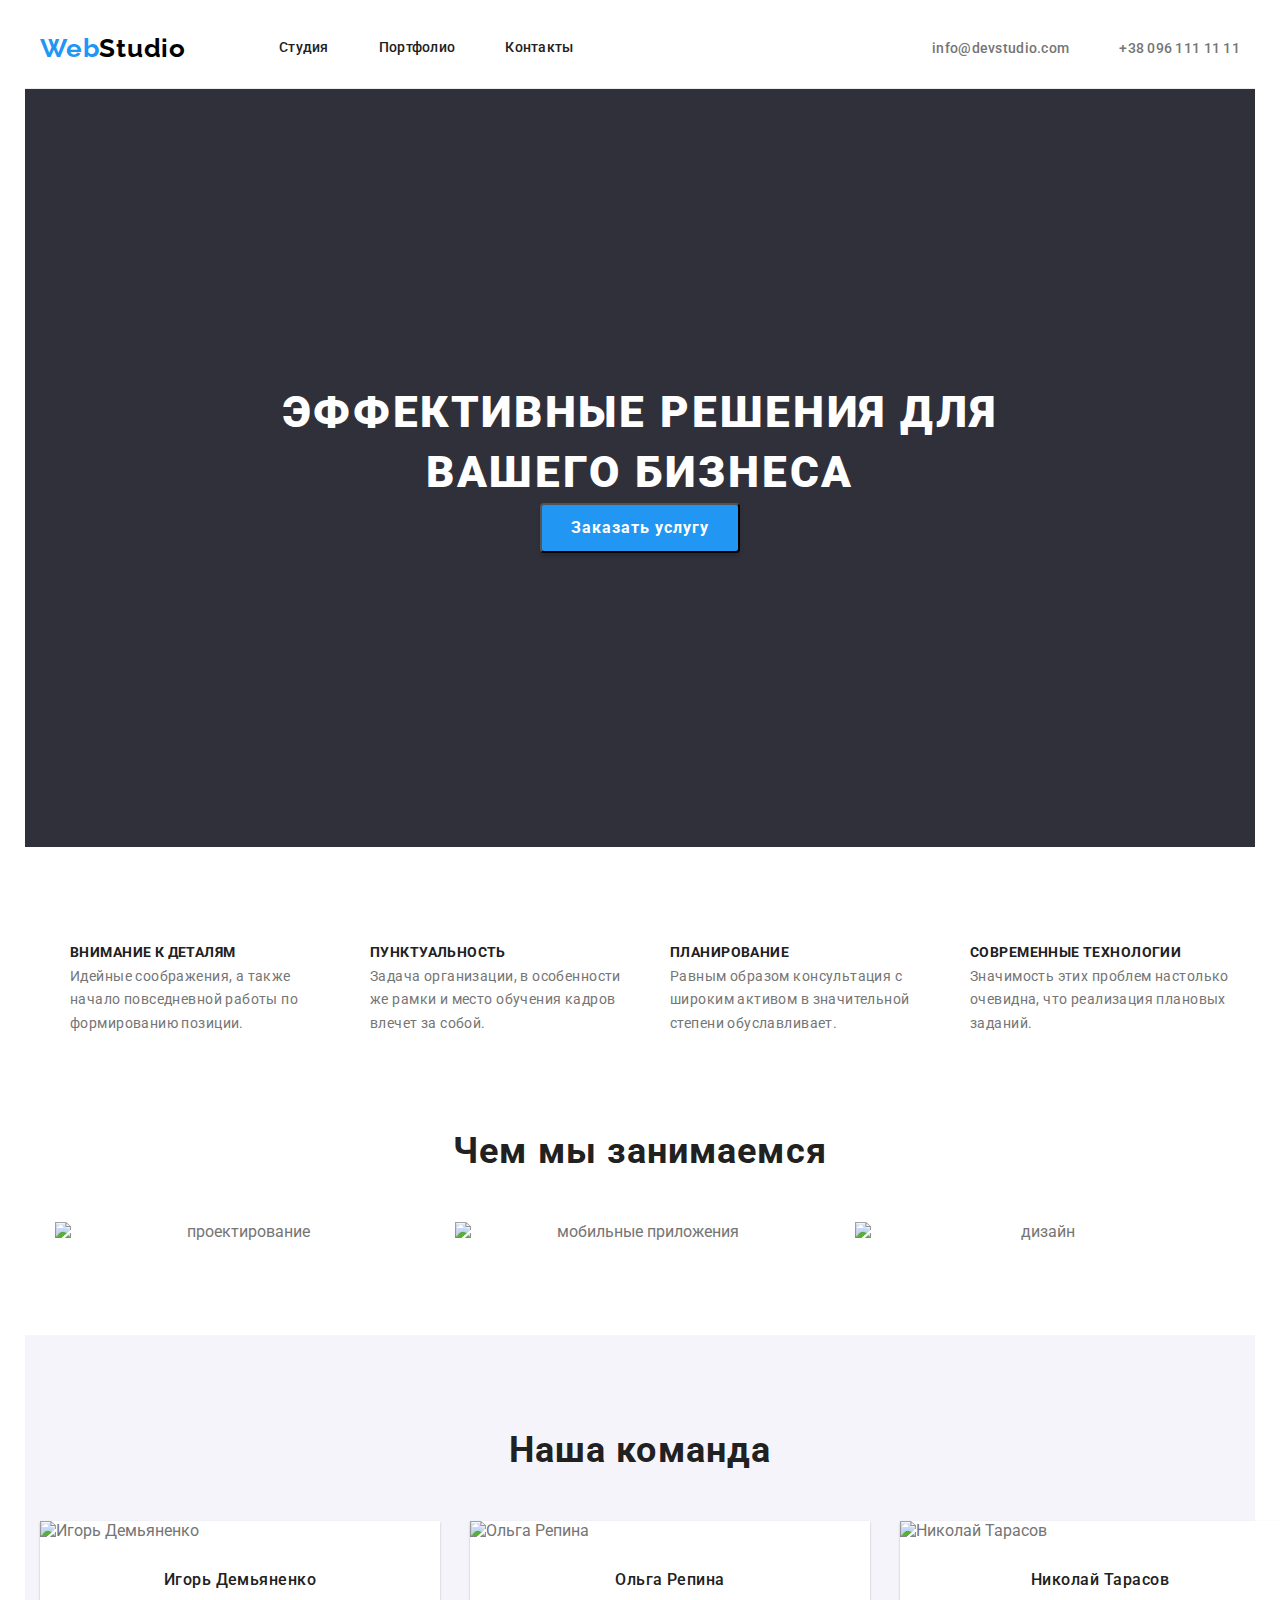
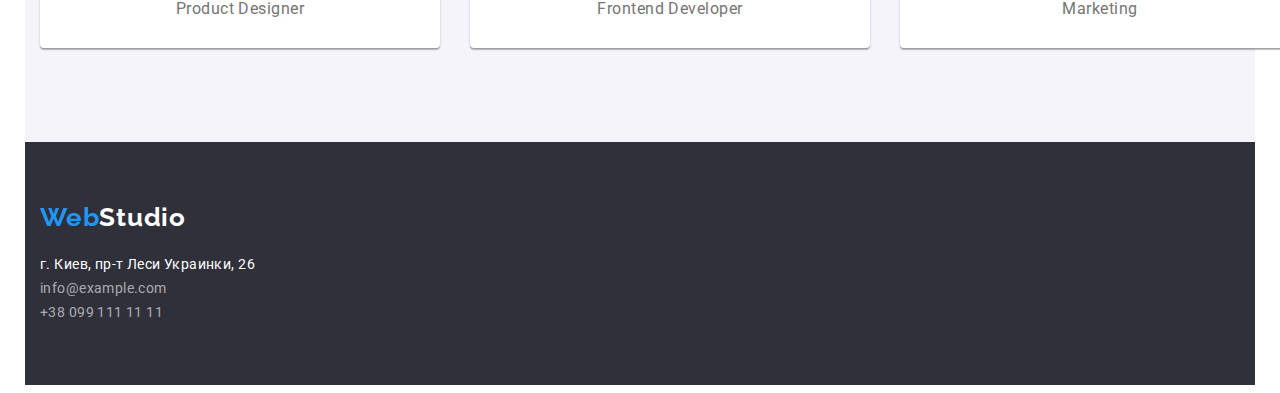
==== index.html @ 62a4abcd "ninja-way" ====
<!DOCTYPE html>
<html lang="ru">

<head>
    <meta charset="UTF-8">
    <meta http-equiv="X-UA-Compatible" content="IE=edge">
    <meta name="viewport" content="width=device-width, initial-scale=1.0">
    <title>goit markup hw 02</title>
    <link rel="preconnect" href="https://fonts.googleapis.com">
    <link rel="preconnect" href="https://fonts.gstatic.com" crossorigin>
    <link href="https://fonts.googleapis.com/css2?family=Raleway:wght@700&family=Roboto:wght@400;500;700;900&display=swap"
        rel="stylesheet">
        <link rel="stylesheet" href="https://cdnjs.cloudflare.com/ajax/libs/modern-normalize/1.1.0/modern-normalize.min.css"
            integrity="sha512-wpPYUAdjBVSE4KJnH1VR1HeZfpl1ub8YT/NKx4PuQ5NmX2tKuGu6U/JRp5y+Y8XG2tV+wKQpNHVUX03MfMFn9Q=="
            crossorigin="anonymous" referrerpolicy="no-referrer" />
    <link rel="stylesheet" href="./css/styles.css">
</head>

<body>
    <header>
        <div class="container header-container">
        <nav class="header-nav">
            <a class="link header-logo header-logo-first-part" href="./" lang="en">Web<span class="header-logo-second-part">Studio</span></a>

            <ul class="list header-list">
                <li class="header-item">
                    <a  class="link header-link" href="./">Студия</a>
                </li>
                <li class="header-item">
                    <a  class="link header-link" href="./portfolio.html">Портфолио</a>
                </li>
                <li class="header-item">
                    <a  class="link header-link" href="">Контакты</a>
                </li>
            </ul>
        </nav>
        <ul class="list header-contacts">
            <li class="header-contacts-item">
                <a class="link header-contacts-link" href="mailto:info@devstudio.com">info@devstudio.com</a>
            </li>
            <li class="header-contacts-item">
                <a class="link header-contacts-link" href="tel:+380961111111">+38 096 111 11 11</a>
            </li>
        </ul>
        </div>
    </header>
   
    <main>
        <div class="container hero-container">
            <section class="hero section"> 
                <h1 class="hero-title">ЭФФЕКТИВНЫЕ РЕШЕНИЯ ДЛЯ ВАШЕГО БИЗНЕСА</h1>
                <button class="hero-button" type="button">Заказать услугу</button>
                
            </section>
        </div>
        <section class="advantages section">
        <div class="container advantages-container">
        <ul class="list advantages-list">   
            <li class="advantages-item">
                <h3 class="advantages-title">Внимание к деталям</h3>
                <p class="advantages-after-title">Идейные соображения, а также начало повседневной работы по формированию позиции.</p>
            </li>
            <li class="advantages-item">
                <h3 class="advantages-title">Пунктуальность</h3>
                <p class="advantages-after-title">Задача организации, в особенности же рамки и место обучения кадров влечет за собой.</p>
            </li>
            <li class="advantages-item">
                <h3 class="advantages-title">Планирование</h3>
                <p class="advantages-after-title">Равным образом консультация с широким активом в значительной степени обуславливает.</p>
            </li>
            <li class="advantages-item">
                <h3 class="advantages-title">Современные технологии</h3>
                <p class="advantages-after-title">Значимость этих проблем настолько очевидна, что реализация плановых заданий.</p>
            </li>
        </ul>
        </div>
        </section>
    

        <section class="specialization section">
            <div class="container">
            <h2 class="specialization-title">Чем мы занимаемся</h2>
            <ul class="list specialization-list">
                <li class="specialization-item">
                 <img src="./images/img1.jpg" width="370" alt="проектирование">   
                </li>
                <li class="specialization-item">
                    <img src="./images/img2.jpg" width="370" alt="мобильные приложения">
                </li>

                <li class="specialization-item">
                    <img src="./images/img3.jpg" width="370" alt="дизайн">
                </li>
            </ul>
            </div>
        </section>
            <div class="container team">
                <section class="section">
            <h2 class="team-title">Наша команда</h2>
            <ul class="list team-list">
                <li class="team-item">
                        <img class="team-pic" src="./images/person1.jpg" width="400" alt="Игорь Демьяненко">
                        <h3 class="team-name">Игорь Демьяненко</h3>  
                        <p class="team-job" lang="en">Product Designer</p> 
                
                </li>
                <li class="team-item">
                        <img class="team-pic" src="./images/person2.jpg" width="400" alt="Ольга Репина">
                       <h3 class="team-name">Ольга Репина</h3>
                       <p class="team-job" lang="en">Frontend Developer</p>
                   
                </li>
                <li class="team-item">
                        <img class="team-pic" src="./images/person3.jpg" width="400" alt="Николай Тарасов">
                       <h3 class="team-name">Николай Тарасов</h3>  
                       <p class="team-job" lang="en">Marketing</p>
                    
                </li>
                <li class="team-item">
                        <img class="team-pic" src="./images/person4.jpg" width="400" alt="Михаил Ермаков">
                       <h3 class="team-name">Михаил Ермаков</h3> 
                       <p class="team-job" lang="en">UI Designer</p>  
                </li>
            </ul>
            </section>
            </div>

    </main>

    <footer>
        <div class="container footer-container">
        <a class="link footer-logo-first-part" href="/" lang="en">Web<span class="footer-logo-second-part">Studio</span></a>
        <address>
            <ul class="list footer-list">
                <li class="footer-item">
                    <a class="link footer-address" href="https://goo.gl/maps/tLhUMKj88m91QNxx6"
                    target="_blank"
                    rel="noopener noreferrer"
                    >г. Киев, пр-т Леси Украинки, 26</a>

                </li>
                <li class="footer-item">
                    <a class="link footer-link" href="mailto:info@example.com">info@example.com</a>
                </li>
                <li class="footer-item">
                    <a class="link footer-link" href="tel:+380991111111"> +38 099 111 11 11</a>
                </li>
            </ul>
        </address>
        </div>
    </footer>



</body>

</html>
---- css/styles.css ----
:root {
  --main-title-color: #ffffff;
  --logo-first-part-color: #2196f3;
  --logo-second-part-color: #000000;
  --second-title-color: #212121;
  --main-text-color: #757575;
  --second-text-color: #ffffff;
  --accent-color: #2196f3;
  --main-btn-color: #2196f3;
  --header-text-color: #212121;
  --hero-bord: #2f303a;
  --portfolio-button-background-color: #f5f4fa;
}
/* ----------------HEADER-------------------- */
body {
  font-family: "Roboto", sans-serif;
  color: var(--main-text-color);
}
p,
h1,
h2,
h3,
h4,
h5,
h6 {
  margin: 0;
}
ul {
  margin: 0;
  padding: 0;
}

img {
  display: block;
  max-width: 100%;
  height: auto;
}

.section {
  padding-top: 94px;
  padding-bottom: 94px;
}

.container {
  width: 1200px;
  padding-left: 15px;
  padding-right: 15px;
  margin: 0 auto;
}

.list {
  list-style: none;
}
.link {
  text-decoration: none;
}

.header-container {
  max-width: 1200px;
  display: flex;
  border-bottom: 1px solid #ececec;
}

.header-nav {
  display: flex;
  align-items: center;
}

.header-logo {
  margin-right: 93px;
}

.header-logo-first-part {
  font-family: Raleway;
  font-weight: bold;
  font-size: 26px;
  line-height: 1.19;
  letter-spacing: 0.03em;
  color: var(--logo-first-part-color);
}
.header-logo-second-part {
  font-family: Raleway;
  font-weight: bold;
  font-size: 26px;
  line-height: 1.19;
  letter-spacing: 0.03em;
  color: var(--logo-second-part-color);
}

.header-list {
  display: flex;
}

.header-item:not(:last-child) {
  margin-right: 50px;
}

.header-link {
  font-weight: 500;
  font-size: 14px;
  line-height: 1.14;
  letter-spacing: 0.02em;
  color: var(--header-text-color);
  display: block;
  padding-top: 32px;
  padding-bottom: 32px;
}

.header-link:hover,
.headre-link:focus {
  color: var(--accent-color);
}
.header-contacts {
  margin-left: auto;
  align-items: center;
  display: flex;
}

.header-contacts-item:not(:last-child) {
  margin-right: 50px;
}
.header-contacts-link {
  font-weight: 500;
  font-size: 14px;
  line-height: 1.14;
  letter-spacing: 0.02em;
  color: var(--main-text-color);
}
.header-contacts-link:hover,
.header-contacts-link:focus {
  color: var(--accent-color);
}

/* ---------------------------HERO------------------------------*/

.hero {
  justify-content: center;
  text-align: center;
}

.hero-container {
  padding-top: 200px;
  padding-bottom: 200px;
  max-width: 1200px;
  background-color: var(--hero-bord);
}
.hero-title {
  font-weight: 900;
  font-size: 44px;
  line-height: 1.36;
  text-align: center;
  letter-spacing: 0.06em;
  color: var(--main-title-color);
  background-color: var(--hero-bord);
  max-width: 60%;
  margin: 0 auto;
}

.hero-button {
  font-family: Roboto;
  font-weight: bold;
  font-size: 16px;
  line-height: 1.87;
  display: flex;
  letter-spacing: 0.06em;
  color: var(--second-text-color);
  background-color: var(--accent-color);
  margin: 0 auto;
  display: block;
  min-width: 200px;
  min-height: 50px;
  box-shadow: 0px 4px 4px rgba(0, 0, 0, 0.15);
  border-radius: 4px;
}

/*-------------------------------ABOUT US---------------------------*/

.advantages-list {
  display: flex;
}

.advantages-item {
  flex-basis: calc((100% - 4 * 30px) / 4);
  margin-left: 30px;
  max-width: 270px;
}
.advantages-title {
  font-weight: 700;
  font-size: 14px;
  line-height: 1.71;
  letter-spacing: 0.03em;
  color: var(--second-title-color);
  text-transform: uppercase;
}

.advantages-after-title {
  font-size: 14px;
  line-height: 1.71;
  letter-spacing: 0.03em;
  margin-bottom: -94px;
}

.specialization-title {
  font-weight: bold;
  font-size: 36px;
  line-height: 42px;
  text-align: center;
  letter-spacing: 0.03em;
  color: var(--second-title-color);
  padding-bottom: 50px;
}

.specialization-list {
  display: flex;
  justify-content: center;
}

.specialization-item {
  text-align: center;
}
.specialization-item:not(:last-child) {
  margin-right: 30px;
}
.team {
  background-color: var(--portfolio-button-background-color);
}
.team-title {
  font-weight: bold;
  font-size: 36px;
  line-height: 42px;
  text-align: center;
  letter-spacing: 0.03em;
  color: var(--second-title-color);
  margin-bottom: 50px;
}
.team-list {
  display: flex;
  margin-left: -30px;
}

.team-item {
  background-color: #ffffff;
  box-shadow: 0px 1px 3px rgba(0, 0, 0, 0.12), 0px 1px 1px rgba(0, 0, 0, 0.14),
    0px 2px 1px rgba(0, 0, 0, 0.2);
  border-radius: 0px 0px 4px 4px;
}

.team-item {
  flex-basis: calc((100 - 4 * 30px) / 4);
  margin-left: 30px;
}
.team-pic {
  padding-bottom: 30px;
}
.team-name {
  font-weight: 500;
  font-size: 16px;
  line-height: 1.19;
  text-align: center;
  letter-spacing: 0.03em;
  color: var(--second-title-color);
  padding-bottom: 10px;
}

.team-job {
  font-size: 16px;
  line-height: 1.19;
  text-align: center;
  letter-spacing: 0.03em;
  padding-bottom: 30px;
}

/*------------------------------FOOTER---------------------------*/

.footer-container {
  background-color: var(--hero-bord);
  padding-top: 60px;
  padding-bottom: 60px;
  align-items: center;
}

.footer-list {
  margin-top: 20px;
}
.footer-logo-first-part {
  font-family: Raleway;
  font-weight: bold;
  font-size: 26px;
  line-height: 1.19;
  letter-spacing: 0.03em;
  color: #2196f3;
  background-color: var(--hero-bord);
}

.footer-logo-second-part {
  font-family: Raleway;
  font-weight: bold;
  font-size: 26px;
  line-height: 1.19;
  letter-spacing: 0.03em;
  color: var(--main-title-color);
  background-color: var(--hero-bord);
}

.footer-address {
  font-family: Roboto;
  font-style: normal;
  font-size: 14px;
  line-height: 1.71;
  letter-spacing: 0.03em;
  color: var(--main-title-color);
  background-color: var(--hero-bord);
}

.footer-link {
  font-family: Roboto;
  font-style: normal;
  font-size: 14px;
  line-height: 1.71;
  letter-spacing: 0.03em;
  color: rgba(255, 255, 255, 0.6);
  background-color: var(--hero-bord);
}

/*----------------------------------PORTFOLIO-----------------------------------*/
.filter {
  display: flex;
  justify-content: center;
}

.filter-item:not(:last-child) {
  margin-right: 8px;
}

.filter-button {
  font-family: Roboto;
  font-weight: 500;
  font-size: 16px;
  line-height: 1.62;
  text-align: center;
  letter-spacing: 0.03em;
  color: var(--second-title-color);
  background-color: var(--portfolio-button-background-color);
  border-radius: 4px;
  margin-bottom: 56px;
}

.example-list {
  display: flex;
  flex-wrap: wrap;
}
.example-item {
  margin-right: 30px;
  margin-bottom: 30px;
  max-width: 380px;
  border: 1px solid #eeeeee;
  box-sizing: border-box;
}

.example-item:nth-child(3n) {
  margin-right: 0;
}
.example-item:nth-last-child(-n + 3) {
  margin-bottom: 0;
}

.filter-button:hover,
.filter-button:focus {
  color: var(--second-text-color);
  background-color: var(--accent-color);
  box-shadow: 0px 3px 1px rgba(0, 0, 0, 0.1), 0px 1px 2px rgba(0, 0, 0, 0.08),
    0px 2px 2px rgba(0, 0, 0, 0.12);
}

.example-title {
  font-weight: bold;
  font-size: 18px;
  line-height: 2;
  letter-spacing: 0.06em;
  color: var(--second-title-color);
  margin-left: 24px;
}

.example-after-title {
  font-weight: normal;
  font-size: 16px;
  line-height: 1.87;
  letter-spacing: 0.03em;
  margin-left: 24px;
  margin-bottom: 20px;
}
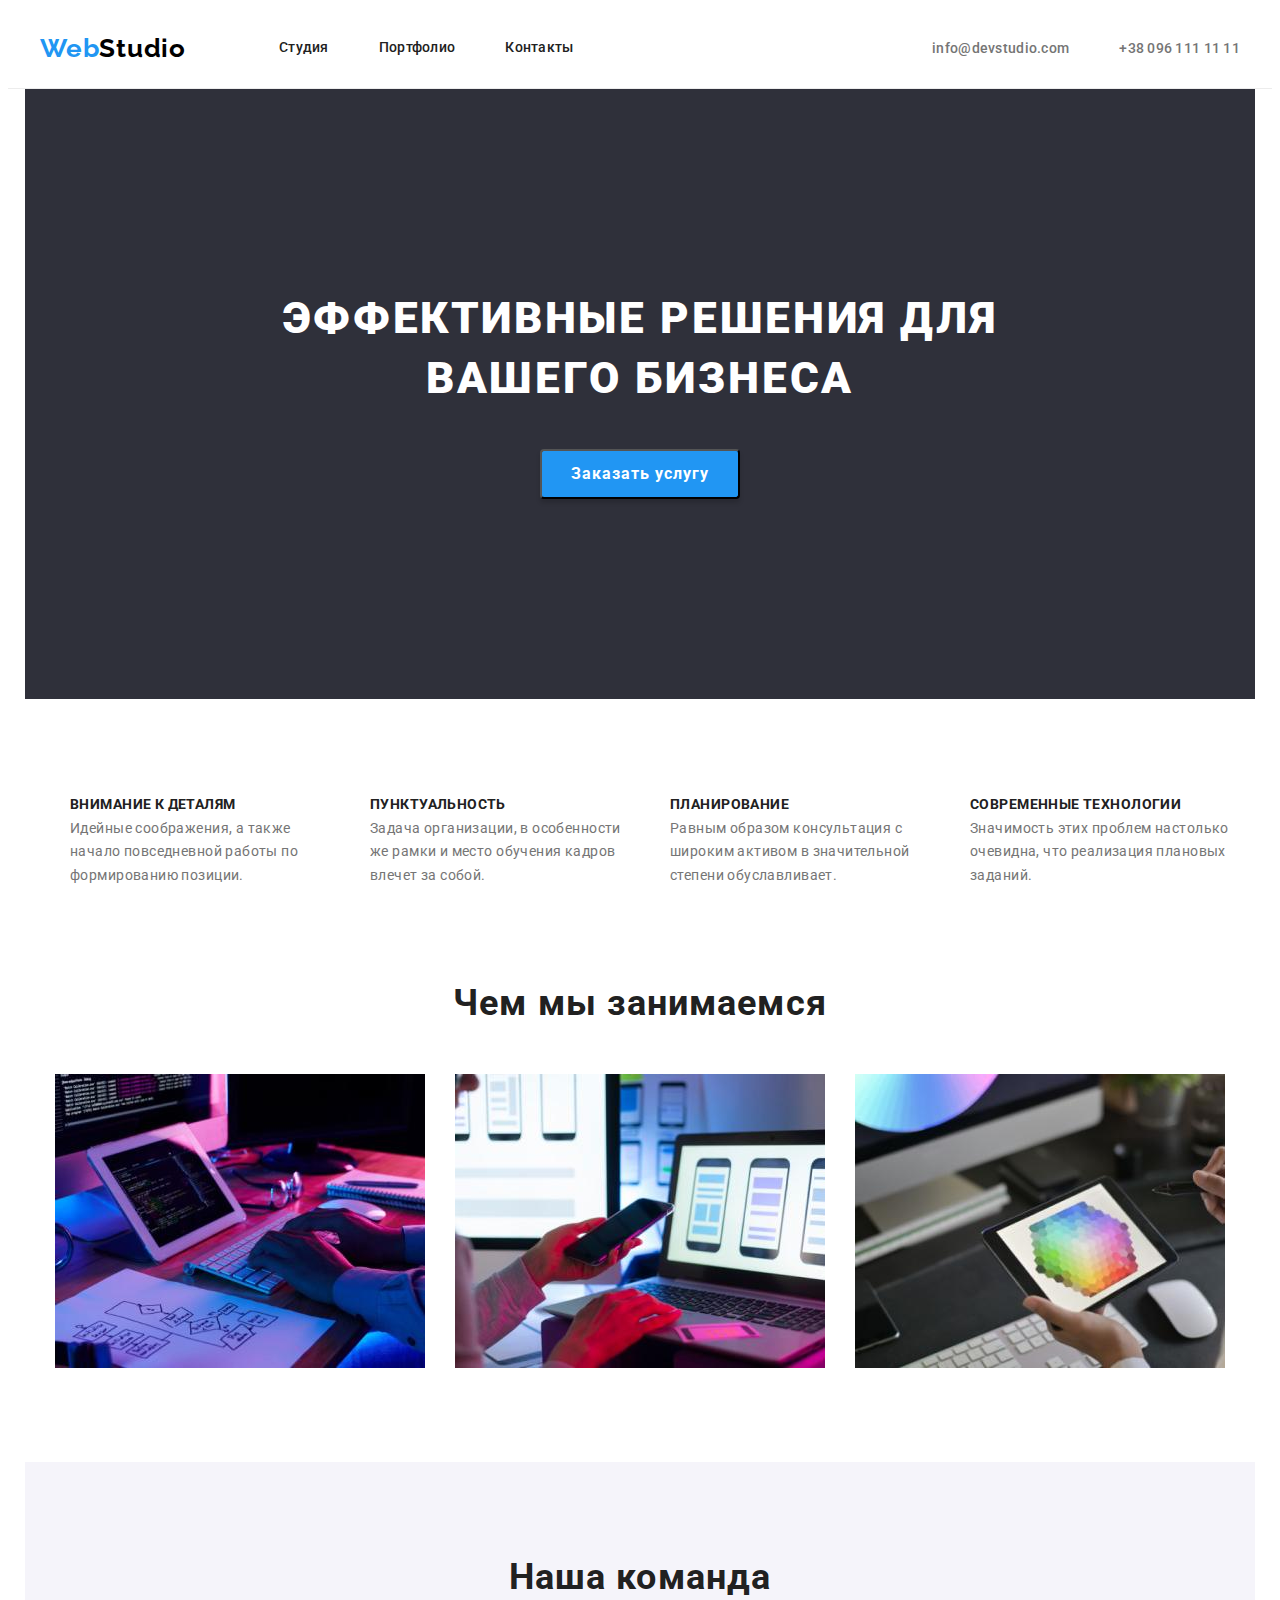
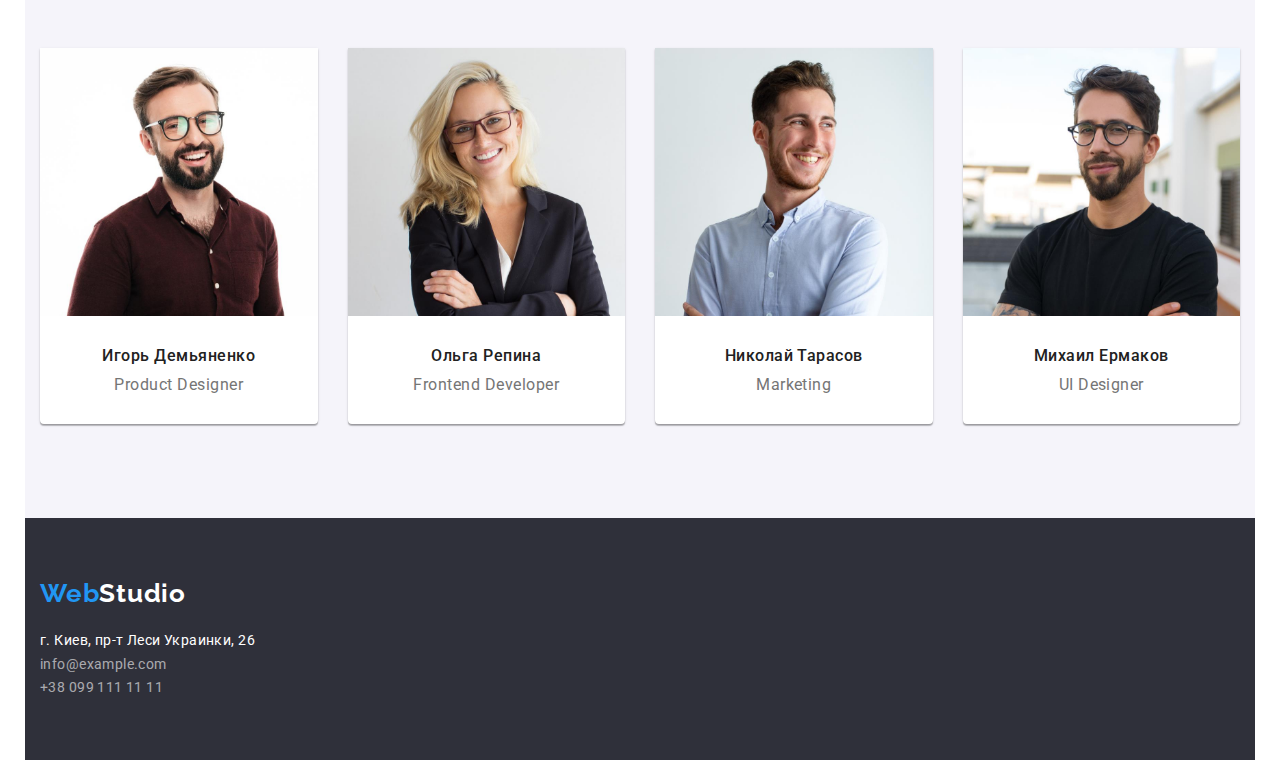
==== commit befba323: "исправил ошибки" ====
--- a/index.html
+++ b/index.html
@@ -5,7 +5,7 @@
     <meta charset="UTF-8">
     <meta http-equiv="X-UA-Compatible" content="IE=edge">
     <meta name="viewport" content="width=device-width, initial-scale=1.0">
-    <title>goit markup hw 02</title>
+    <title>goit markup hw 03</title>
     <link rel="preconnect" href="https://fonts.googleapis.com">
     <link rel="preconnect" href="https://fonts.gstatic.com" crossorigin>
     <link href="https://fonts.googleapis.com/css2?family=Raleway:wght@700&family=Roboto:wght@400;500;700;900&display=swap"
@@ -17,7 +17,7 @@
 </head>
 
 <body>
-    <header>
+    <header class="header">
         <div class="container header-container">
         <nav class="header-nav">
             <a class="link header-logo header-logo-first-part" href="./" lang="en">Web<span class="header-logo-second-part">Studio</span></a>
@@ -46,13 +46,13 @@
     </header>
    
     <main>
-        <div class="container hero-container">
-            <section class="hero section"> 
+            <section class="hero"> 
+                <div class="container hero-container">
                 <h1 class="hero-title">ЭФФЕКТИВНЫЕ РЕШЕНИЯ ДЛЯ ВАШЕГО БИЗНЕСА</h1>
                 <button class="hero-button" type="button">Заказать услугу</button>
-                
+                </div>
             </section>
-        </div>
+
         <section class="advantages section">
         <div class="container advantages-container">
         <ul class="list advantages-list">   
@@ -94,43 +94,54 @@
             </ul>
             </div>
         </section>
-            <div class="container team">
-                <section class="section">
+                <section class="section team-section">
+                    <div class="container team-container">
             <h2 class="team-title">Наша команда</h2>
             <ul class="list team-list">
                 <li class="team-item">
                         <img class="team-pic" src="./images/person1.jpg" width="400" alt="Игорь Демьяненко">
+                        <div class="team-info">
                         <h3 class="team-name">Игорь Демьяненко</h3>  
                         <p class="team-job" lang="en">Product Designer</p> 
+                        </div>
                 
                 </li>
                 <li class="team-item">
                         <img class="team-pic" src="./images/person2.jpg" width="400" alt="Ольга Репина">
+                        <div class="team-info">
                        <h3 class="team-name">Ольга Репина</h3>
                        <p class="team-job" lang="en">Frontend Developer</p>
+                    </div>
                    
                 </li>
                 <li class="team-item">
                         <img class="team-pic" src="./images/person3.jpg" width="400" alt="Николай Тарасов">
+                        <div class="team-info">
                        <h3 class="team-name">Николай Тарасов</h3>  
                        <p class="team-job" lang="en">Marketing</p>
+                    </div>
                     
                 </li>
                 <li class="team-item">
                         <img class="team-pic" src="./images/person4.jpg" width="400" alt="Михаил Ермаков">
+                        <div class="team-info">
                        <h3 class="team-name">Михаил Ермаков</h3> 
                        <p class="team-job" lang="en">UI Designer</p>  
+                    </div>
                 </li>
             </ul>
+            </div>
             </section>
-            </div>
+            
 
     </main>
 
-    <footer>
+    <footer class="footer">
         <div class="container footer-container">
+            <div class="logo">
         <a class="link footer-logo-first-part" href="/" lang="en">Web<span class="footer-logo-second-part">Studio</span></a>
-        <address>
+        </div>
+        <address class="address">
             <ul class="list footer-list">
                 <li class="footer-item">
                     <a class="link footer-address" href="https://goo.gl/maps/tLhUMKj88m91QNxx6"
--- a/css/styles.css
+++ b/css/styles.css
@@ -36,6 +36,9 @@
   height: auto;
 }
 
+.header {
+  border-bottom: 1px solid #ececec;
+}
 .section {
   padding-top: 94px;
   padding-bottom: 94px;
@@ -58,7 +61,6 @@
 .header-container {
   max-width: 1200px;
   display: flex;
-  border-bottom: 1px solid #ececec;
 }
 
 .header-nav {
@@ -154,6 +156,7 @@
   background-color: var(--hero-bord);
   max-width: 60%;
   margin: 0 auto;
+  padding-bottom: 40px;
 }
 
 .hero-button {
@@ -175,6 +178,9 @@
 
 /*-------------------------------ABOUT US---------------------------*/
 
+.advantages {
+  padding-bottom: 0;
+}
 .advantages-list {
   display: flex;
 }
@@ -197,7 +203,6 @@
   font-size: 14px;
   line-height: 1.71;
   letter-spacing: 0.03em;
-  margin-bottom: -94px;
 }
 
 .specialization-title {
@@ -221,8 +226,15 @@
 .specialization-item:not(:last-child) {
   margin-right: 30px;
 }
-.team {
+.team-section {
+  padding-top: 0;
+  padding-bottom: 0;
+}
+.team-container {
   background-color: var(--portfolio-button-background-color);
+  max-width: 1200px;
+  padding-top: 94px;
+  padding-bottom: 94px;
 }
 .team-title {
   font-weight: bold;
@@ -234,6 +246,7 @@
   margin-bottom: 50px;
 }
 .team-list {
+  justify-content: center;
   display: flex;
   margin-left: -30px;
 }
@@ -249,7 +262,9 @@
   flex-basis: calc((100 - 4 * 30px) / 4);
   margin-left: 30px;
 }
-.team-pic {
+
+.team-info {
+  padding-top: 30px;
   padding-bottom: 30px;
 }
 .team-name {
@@ -267,18 +282,16 @@
   line-height: 1.19;
   text-align: center;
   letter-spacing: 0.03em;
-  padding-bottom: 30px;
 }
 
 /*------------------------------FOOTER---------------------------*/
 
+.footer {
+  align-items: center;
+}
 .footer-container {
   background-color: var(--hero-bord);
-  padding-top: 60px;
-  padding-bottom: 60px;
-  align-items: center;
-}
-
+}
 .footer-list {
   margin-top: 20px;
 }
@@ -291,7 +304,9 @@
   color: #2196f3;
   background-color: var(--hero-bord);
 }
-
+.logo {
+  padding-top: 60px;
+}
 .footer-logo-second-part {
   font-family: Raleway;
   font-weight: bold;
@@ -301,7 +316,9 @@
   color: var(--main-title-color);
   background-color: var(--hero-bord);
 }
-
+.address {
+  padding-bottom: 60px;
+}
 .footer-address {
   font-family: Roboto;
   font-style: normal;
@@ -343,12 +360,24 @@
   background-color: var(--portfolio-button-background-color);
   border-radius: 4px;
   margin-bottom: 56px;
+  padding-top: 6px;
+  padding-bottom: 6px;
+  padding-left: 22px;
+  padding-right: 22px;
+}
+.filter-button:hover,
+.filter-button:focus {
+  color: var(--second-text-color);
+  background-color: var(--accent-color);
+  box-shadow: 0px 3px 1px rgba(0, 0, 0, 0.1), 0px 1px 2px rgba(0, 0, 0, 0.08),
+    0px 2px 2px rgba(0, 0, 0, 0.12);
 }
 
 .example-list {
   display: flex;
   flex-wrap: wrap;
 }
+
 .example-item {
   margin-right: 30px;
   margin-bottom: 30px;
@@ -364,12 +393,9 @@
   margin-bottom: 0;
 }
 
-.filter-button:hover,
-.filter-button:focus {
-  color: var(--second-text-color);
-  background-color: var(--accent-color);
-  box-shadow: 0px 3px 1px rgba(0, 0, 0, 0.1), 0px 1px 2px rgba(0, 0, 0, 0.08),
-    0px 2px 2px rgba(0, 0, 0, 0.12);
+.example-info {
+  padding-top: 20px;
+  padding-bottom: 20px;
 }
 
 .example-title {
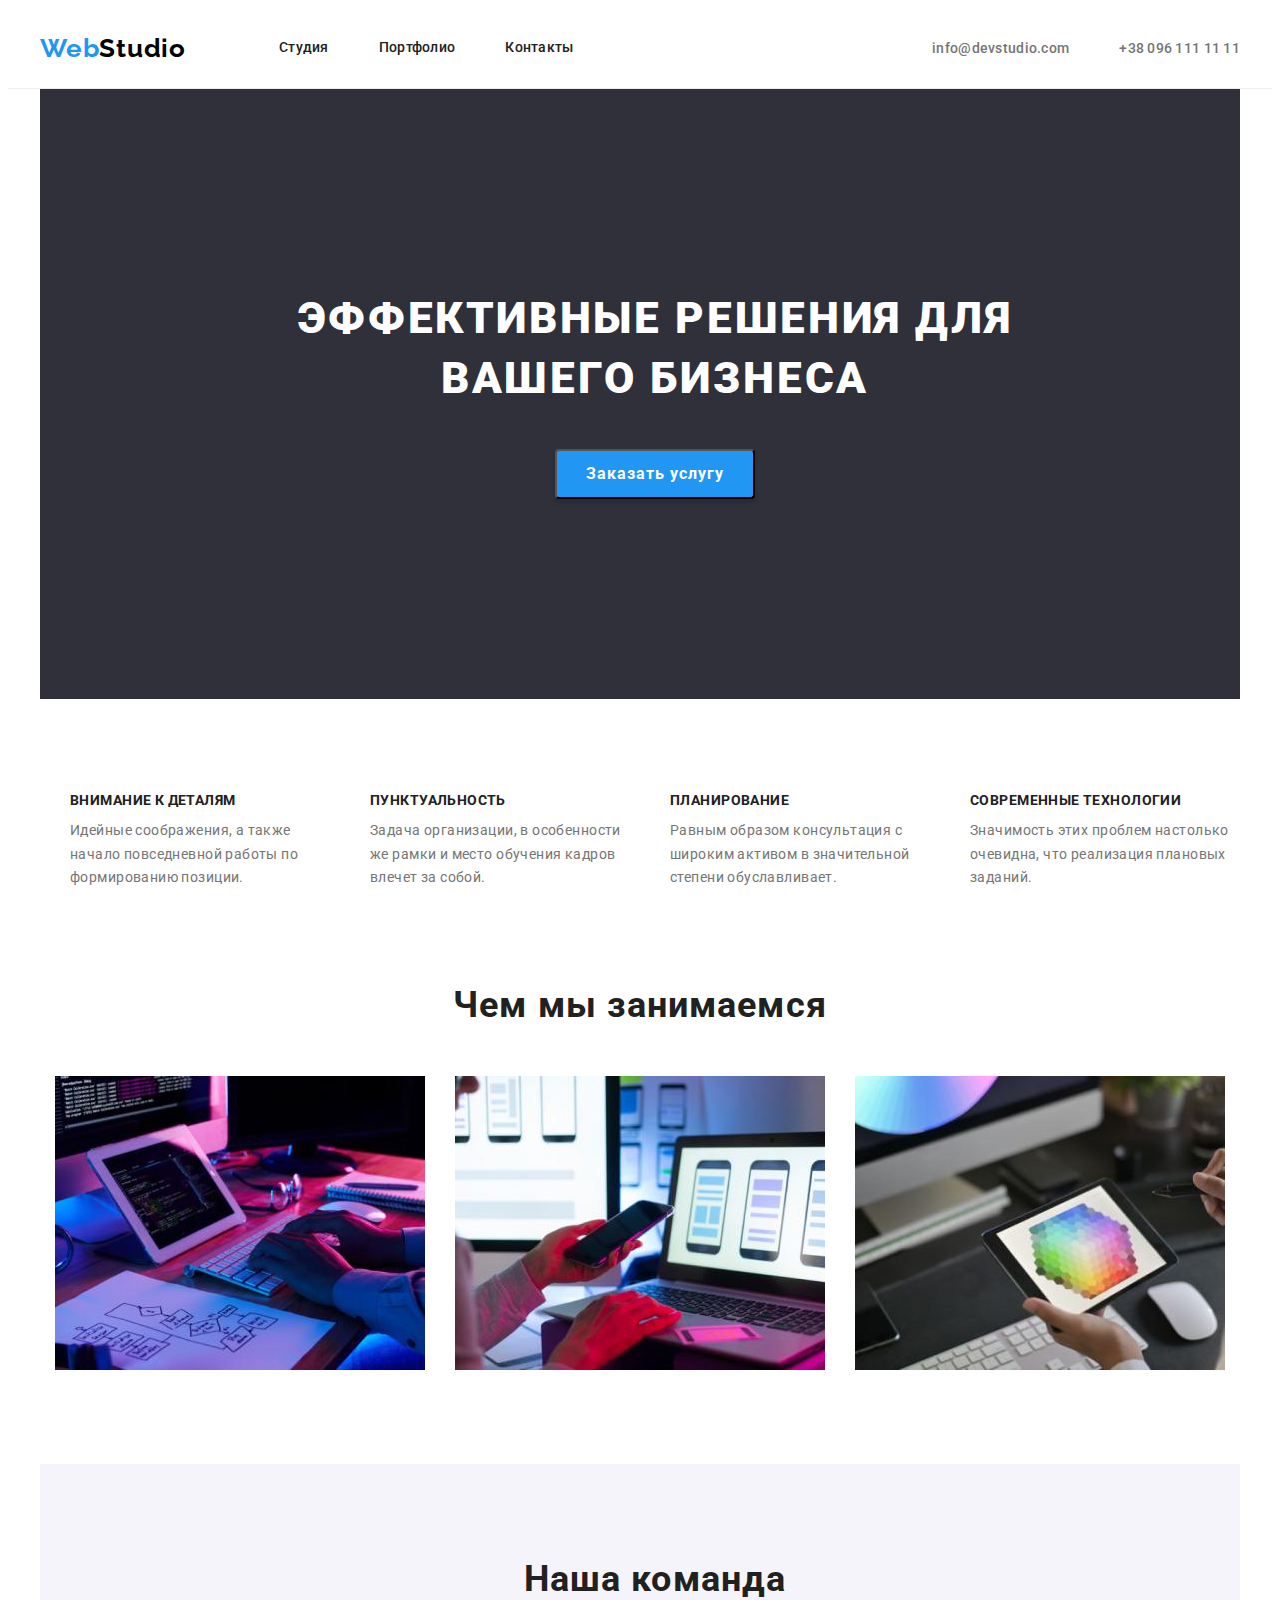
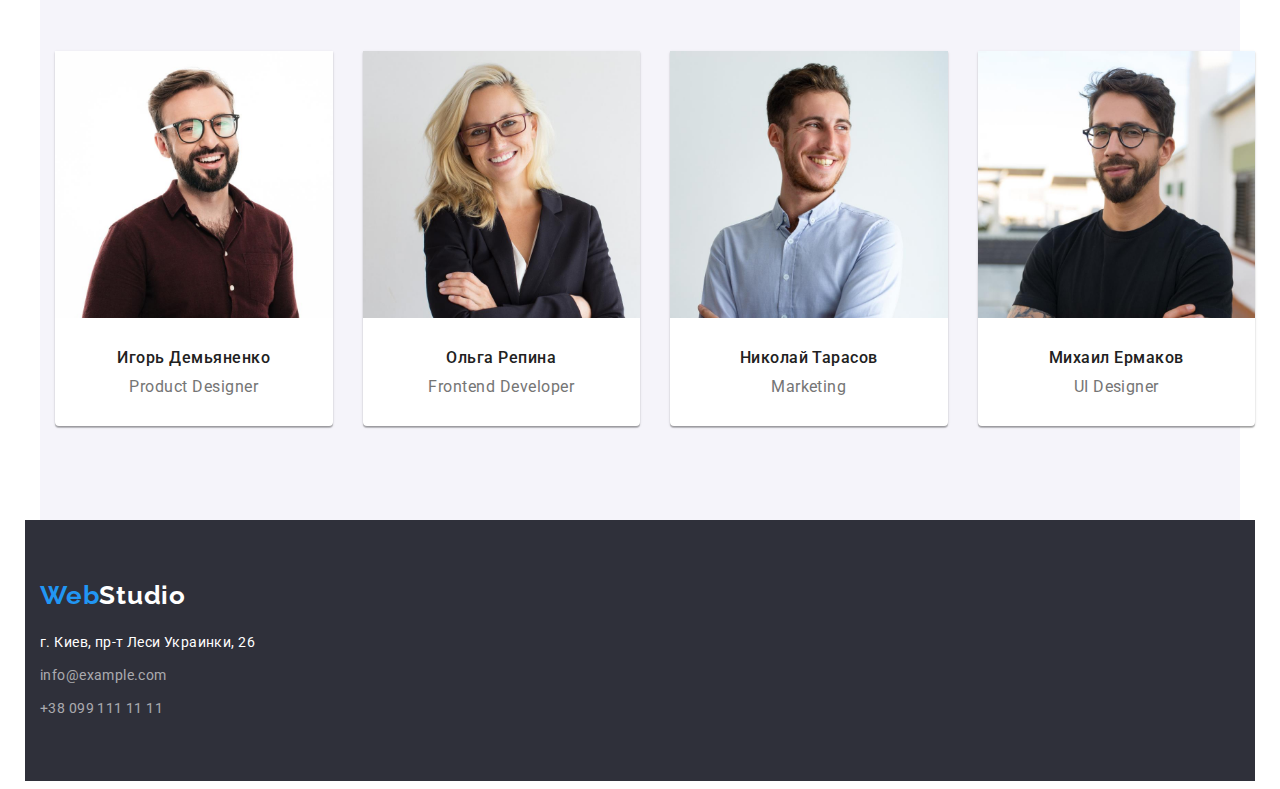
==== commit d48952aa: "исправил ошибки №2" ====
--- a/index.html
+++ b/index.html
@@ -10,7 +10,7 @@
     <link rel="preconnect" href="https://fonts.gstatic.com" crossorigin>
     <link href="https://fonts.googleapis.com/css2?family=Raleway:wght@700&family=Roboto:wght@400;500;700;900&display=swap"
         rel="stylesheet">
-        <link rel="stylesheet" href="https://cdnjs.cloudflare.com/ajax/libs/modern-normalize/1.1.0/modern-normalize.min.css"
+    <link rel="stylesheet" href="https://cdnjs.cloudflare.com/ajax/libs/modern-normalize/1.1.0/modern-normalize.min.css"
             integrity="sha512-wpPYUAdjBVSE4KJnH1VR1HeZfpl1ub8YT/NKx4PuQ5NmX2tKuGu6U/JRp5y+Y8XG2tV+wKQpNHVUX03MfMFn9Q=="
             crossorigin="anonymous" referrerpolicy="no-referrer" />
     <link rel="stylesheet" href="./css/styles.css">
@@ -46,7 +46,7 @@
     </header>
    
     <main>
-            <section class="hero"> 
+            <section class="hero section"> 
                 <div class="container hero-container">
                 <h1 class="hero-title">ЭФФЕКТИВНЫЕ РЕШЕНИЯ ДЛЯ ВАШЕГО БИЗНЕСА</h1>
                 <button class="hero-button" type="button">Заказать услугу</button>
--- a/css/styles.css
+++ b/css/styles.css
@@ -138,14 +138,13 @@
 .hero {
   justify-content: center;
   text-align: center;
-}
-
-.hero-container {
   padding-top: 200px;
   padding-bottom: 200px;
   max-width: 1200px;
   background-color: var(--hero-bord);
-}
+  margin: 0 auto;
+}
+
 .hero-title {
   font-weight: 900;
   font-size: 44px;
@@ -193,22 +192,23 @@
 .advantages-title {
   font-weight: 700;
   font-size: 14px;
+  line-height: 1.14;
+  letter-spacing: 0.03em;
+  color: var(--second-title-color);
+  text-transform: uppercase;
+  padding-bottom: 10px;
+}
+
+.advantages-after-title {
+  font-size: 14px;
   line-height: 1.71;
   letter-spacing: 0.03em;
-  color: var(--second-title-color);
-  text-transform: uppercase;
-}
-
-.advantages-after-title {
-  font-size: 14px;
-  line-height: 1.71;
-  letter-spacing: 0.03em;
 }
 
 .specialization-title {
   font-weight: bold;
   font-size: 36px;
-  line-height: 42px;
+  line-height: 1.17;
   text-align: center;
   letter-spacing: 0.03em;
   color: var(--second-title-color);
@@ -227,19 +227,17 @@
   margin-right: 30px;
 }
 .team-section {
-  padding-top: 0;
-  padding-bottom: 0;
-}
-.team-container {
   background-color: var(--portfolio-button-background-color);
   max-width: 1200px;
+  margin: 0 auto;
   padding-top: 94px;
   padding-bottom: 94px;
 }
+
 .team-title {
   font-weight: bold;
   font-size: 36px;
-  line-height: 42px;
+  line-height: 1.17;
   text-align: center;
   letter-spacing: 0.03em;
   color: var(--second-title-color);
@@ -291,6 +289,8 @@
 }
 .footer-container {
   background-color: var(--hero-bord);
+  padding-top: 60px;
+  padding-bottom: 60px;
 }
 .footer-list {
   margin-top: 20px;
@@ -304,9 +304,6 @@
   color: #2196f3;
   background-color: var(--hero-bord);
 }
-.logo {
-  padding-top: 60px;
-}
 .footer-logo-second-part {
   font-family: Raleway;
   font-weight: bold;
@@ -316,8 +313,8 @@
   color: var(--main-title-color);
   background-color: var(--hero-bord);
 }
-.address {
-  padding-bottom: 60px;
+.footer-item:not(:last-child) {
+  margin-bottom: 9px;
 }
 .footer-address {
   font-family: Roboto;
@@ -340,9 +337,10 @@
 }
 
 /*----------------------------------PORTFOLIO-----------------------------------*/
-.filter {
+.filter-list {
   display: flex;
   justify-content: center;
+  padding-bottom: 50px;
 }
 
 .filter-item:not(:last-child) {
@@ -358,8 +356,7 @@
   letter-spacing: 0.03em;
   color: var(--second-title-color);
   background-color: var(--portfolio-button-background-color);
-  border-radius: 4px;
-  margin-bottom: 56px;
+  border: none;
   padding-top: 6px;
   padding-bottom: 6px;
   padding-left: 22px;
@@ -396,6 +393,7 @@
 .example-info {
   padding-top: 20px;
   padding-bottom: 20px;
+  padding-left: 24px;
 }
 
 .example-title {
@@ -404,7 +402,7 @@
   line-height: 2;
   letter-spacing: 0.06em;
   color: var(--second-title-color);
-  margin-left: 24px;
+  margin-bottom: 4px;
 }
 
 .example-after-title {
@@ -412,6 +410,5 @@
   font-size: 16px;
   line-height: 1.87;
   letter-spacing: 0.03em;
-  margin-left: 24px;
   margin-bottom: 20px;
 }
